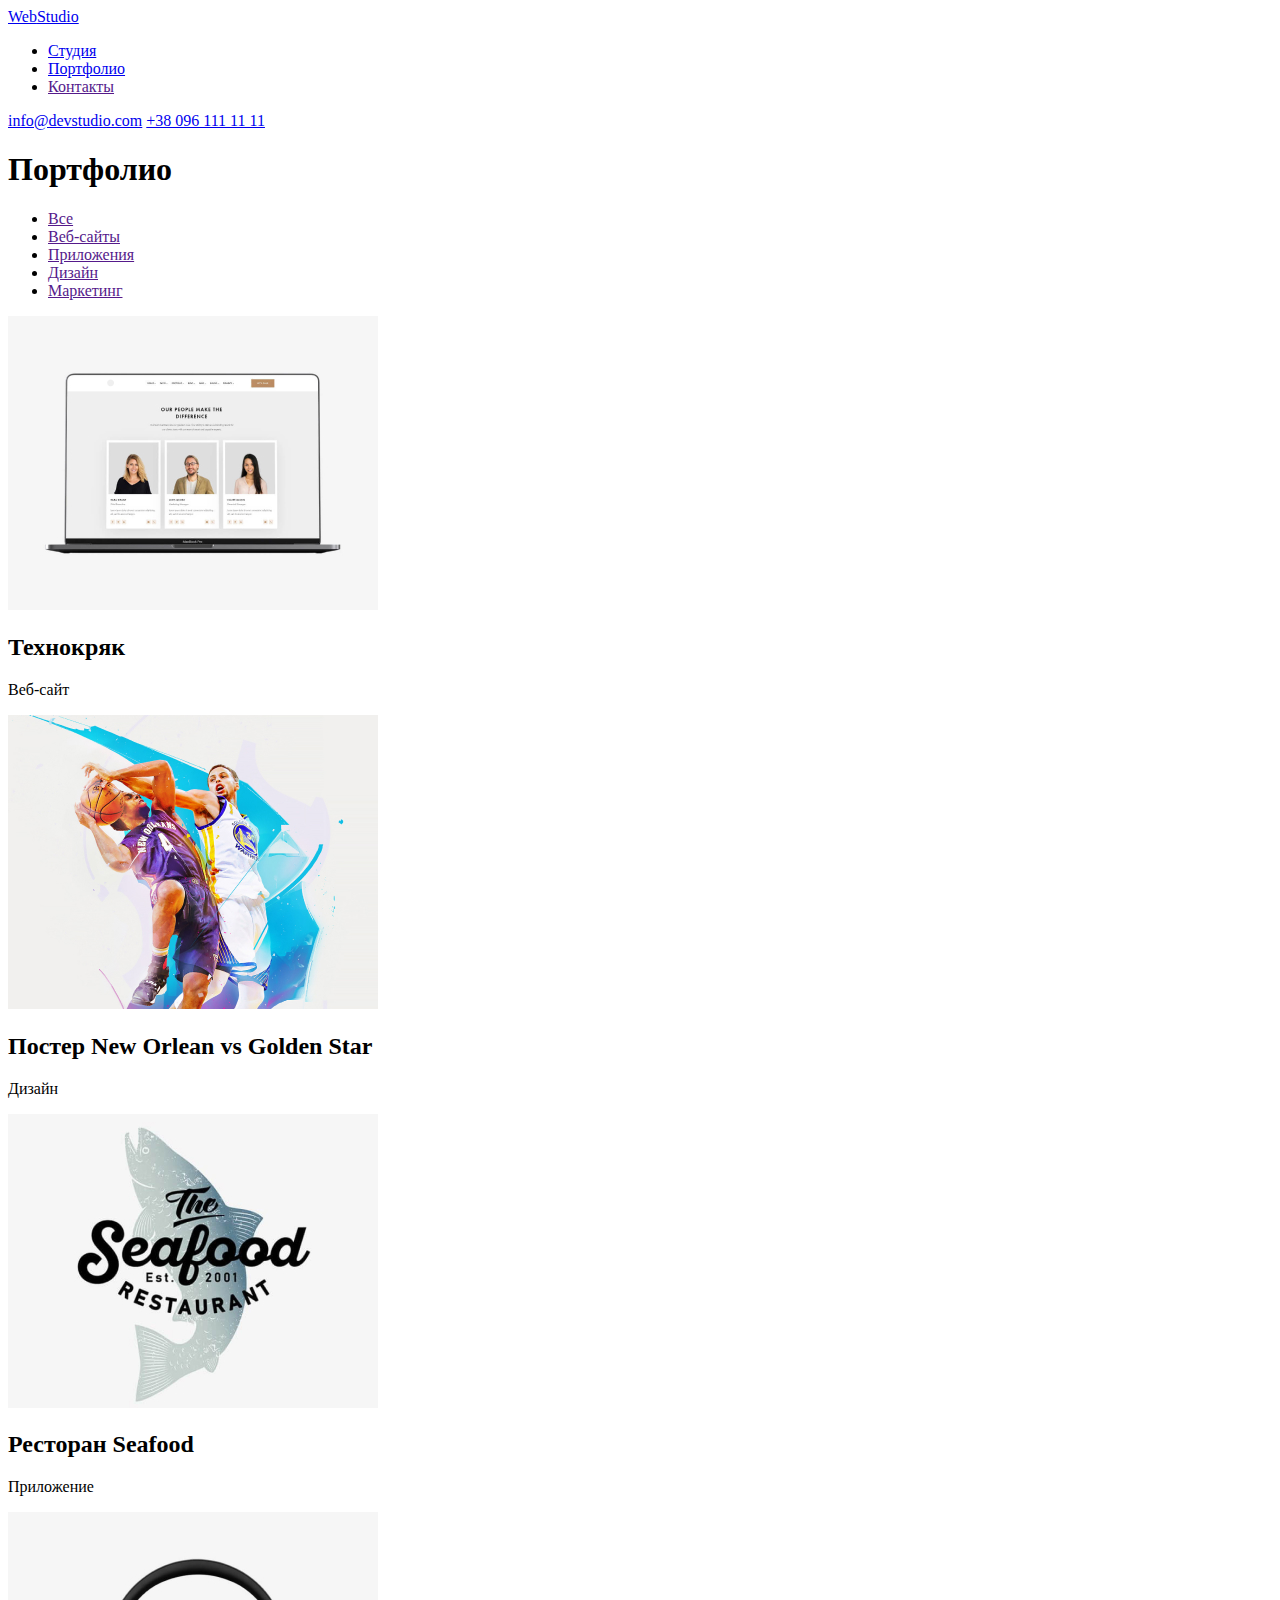
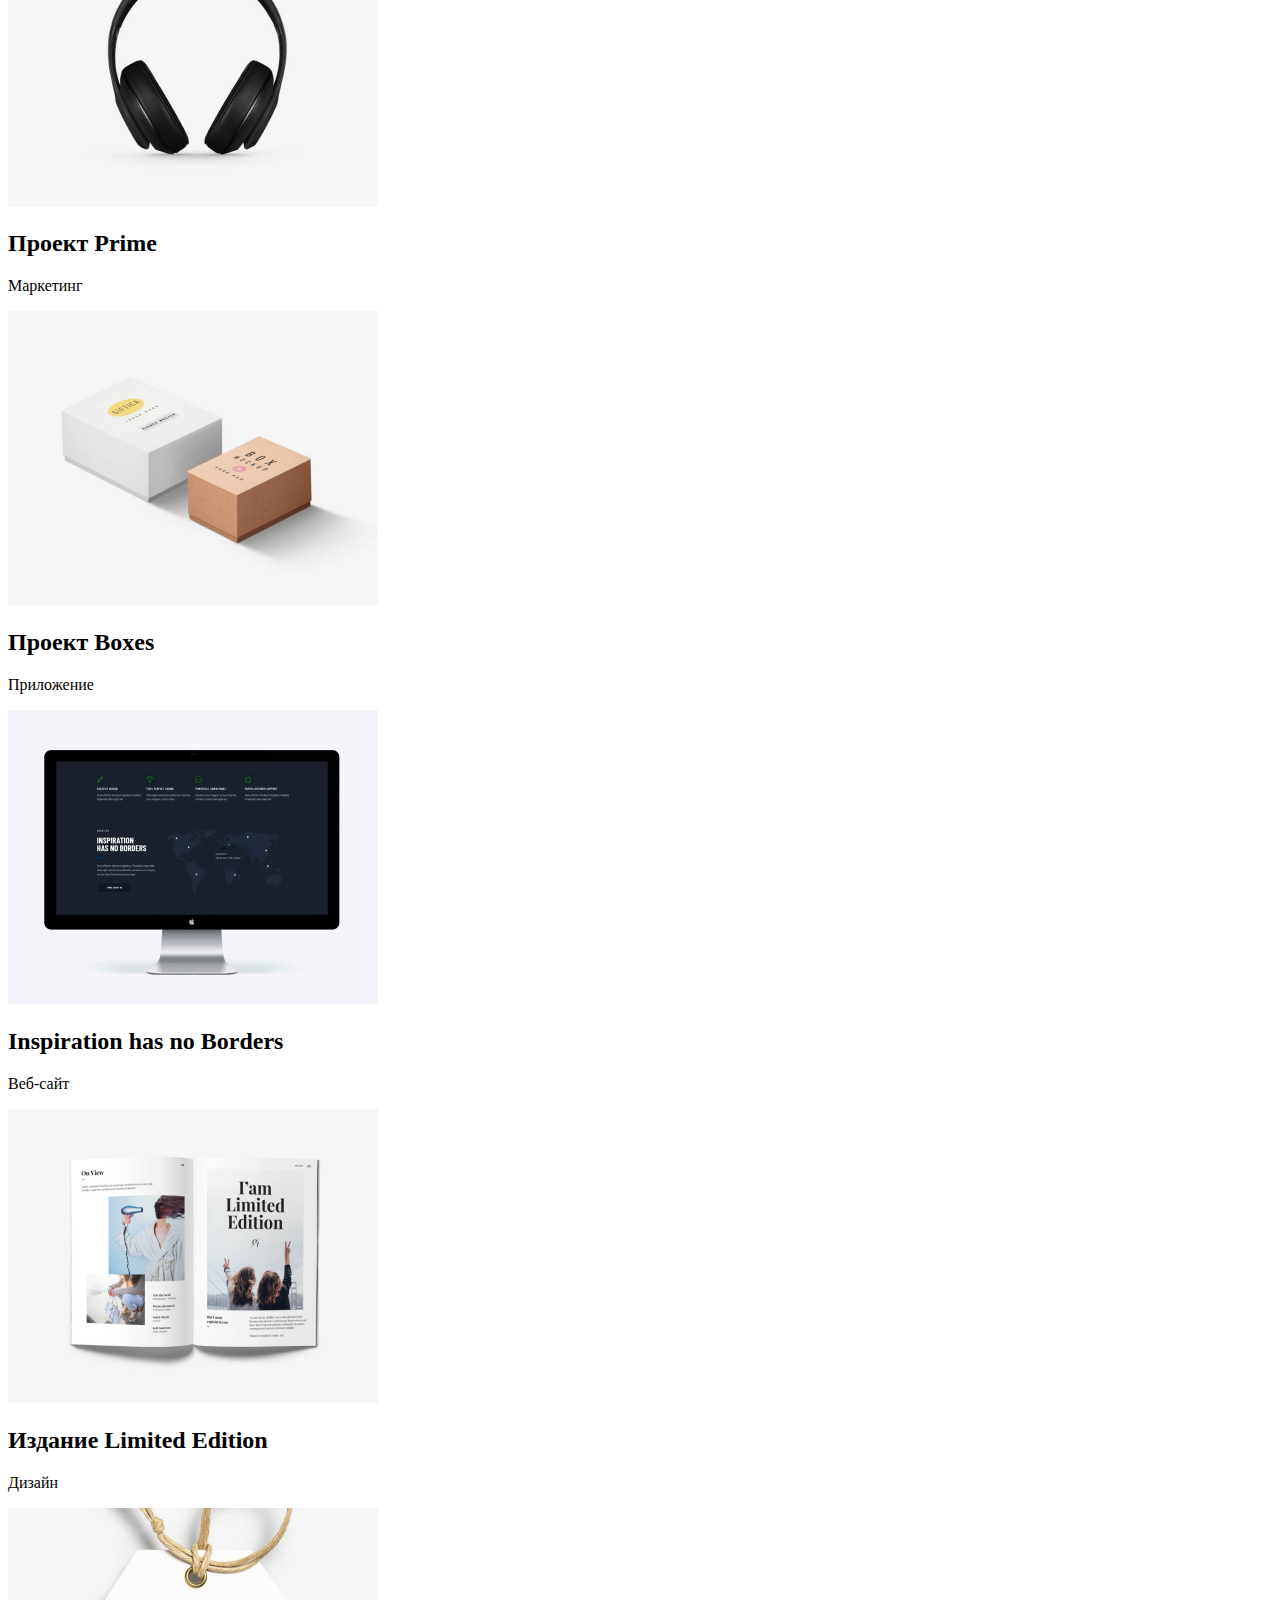
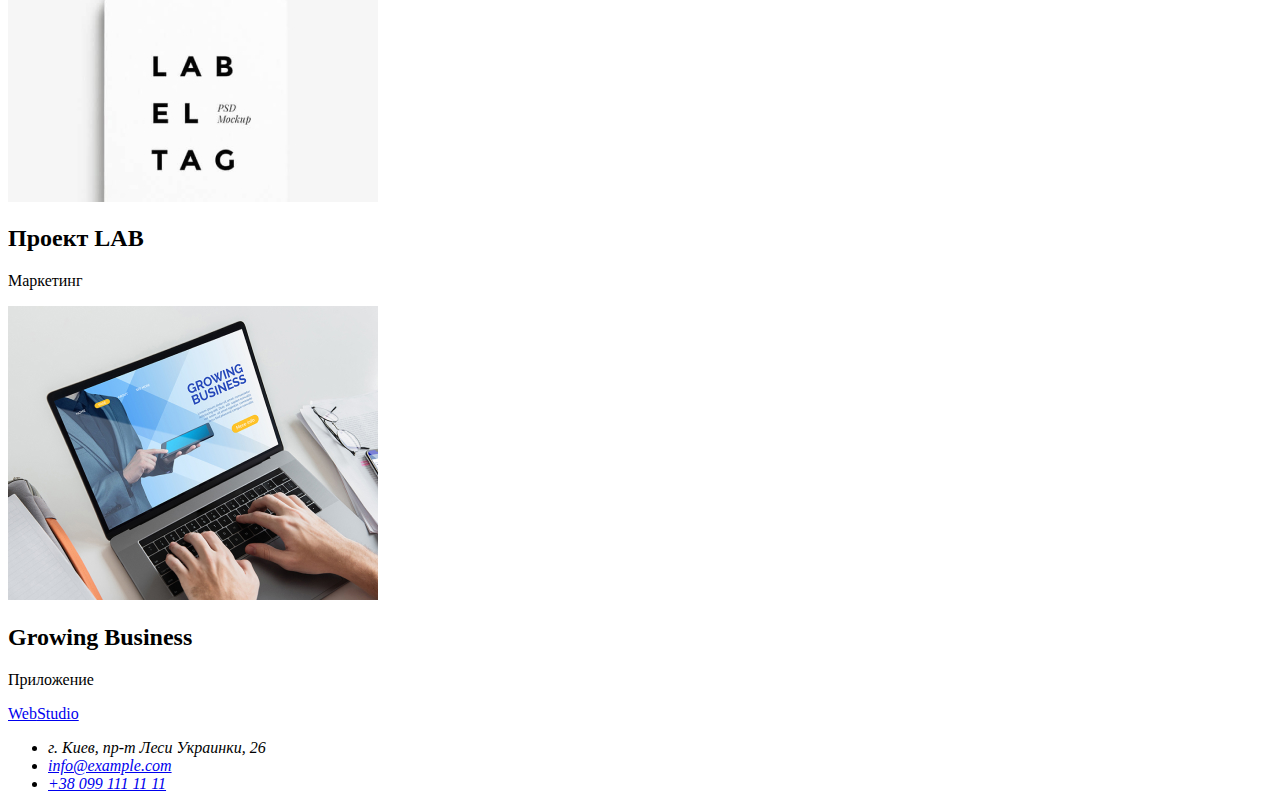
==== portfolio.html @ fa73f43c "добавляет файл портфолио" ====
<!DOCTYPE html>
<html lang="ru">
  <head>
    <meta charset="UTF-8" />
    <meta name="viewport" content="width=device-width, initial-scale=1.0" />
    <title>Document</title>
    <link rel="stylesheet" href="./css/style.css" />
  </head>

  <body>
    <!--header-->
    <header>
      <a class="logo" href="./index.html">
        <span class="first">Web</span><span class="second">Studio</span>
      </a>
      <nav>
        <ul class="site-nav list">
          <li><a class="link" href="./index.html">Студия</a></li>
          <li><a class="link current" href="./portfolio.html">Портфолио</a></li>
          <li><a class="link" href="">Контакты</a></li>
        </ul>
      </nav>
      <a class="address-head" href="mailto:info@devstudio.com"
        >info@devstudio.com</a
      >
      <a class="address-head" href="tel:+380961111111">+38 096 111 11 11</a>
    </header>
    <!-- Hero -->
    <main>
      <h1 class="title">Портфолио</h1>
      <!-- types of jobs -->
      <ul class="items">
        <li><a class="projects" href="">Все</a></li>
        <li><a class="projects" href="">Веб-сайты</a></li>
        <li><a class="projects" href="">Приложения</a></li>
        <li><a class="projects" href="">Дизайн</a></li>
        <li><a class="projects" href="">Маркетинг</a></li>
      </ul>
      <section>
        <img
          src="./img/portfolio/portfolio1.jpg"
          alt="Проект веб-сайта"
          width="370"
        />
        <h2>Технокряк</h2>
        <p>Веб-сайт</p>
      </section>
      <section>
        <img
          src="./img/portfolio/portfolio2.jpg"
          alt="Проект дизайна"
          width="370"
        />
        <h2>Постер New Orlean vs Golden Star</h2>
        <p>Дизайн</p>
      </section>
      <section>
        <img
          src="./img/portfolio/portfolio3.jpg"
          alt="Проект приложения"
          width="370"
        />
        <h2>Ресторан Seafood</h2>
        <p>Приложение</p>
      </section>
      <section>
        <img
          src="./img/portfolio/portfolio4.jpg"
          alt="Проект маркетинга"
          width="370"
        />
        <h2>Проект Prime</h2>
        <p>Маркетинг</p>
      </section>
      <section>
        <img
          src="./img/portfolio/portfolio5.jpg"
          alt="Проект приложения"
          width="370"
        />
        <h2>Проект Boxes</h2>
        <p>Приложение</p>
      </section>
      <section>
        <img
          src="./img/portfolio/portfolio6.jpg"
          alt="Проект веб-сайта"
          width="370"
        />
        <h2>Inspiration has no Borders</h2>
        <p>Веб-сайт</p>
      </section>
      <section>
        <img
          src="./img/portfolio/portfolio7.jpg"
          alt="Проект дизайна"
          width="370"
        />
        <h2>Издание Limited Edition</h2>
        <p>Дизайн</p>
      </section>
      <section>
        <img
          src="./img/portfolio/portfolio8.jpg"
          alt="Проект маркетинга"
          width="370"
        />
        <h2>Проект LAB</h2>
        <p>Маркетинг</p>
      </section>
      <section>
        <img
          src="./img/portfolio/portfolio9.jpg"
          alt="Проект приложения"
          width="370"
        />
        <h2>Growing Business</h2>
        <p>Приложение</p>
      </section>
    </main>
    <!--footer-->
    <footer>
      <a class="logo" href="./index.html">
        <span class="first">Web</span><span class="second">Studio</span>
      </a>
      <address>
        <ul>
          <li class="address">г. Киев, пр-т Леси Украинки, 26</li>
          <li>
            <a class="address-foot" href="mailto:info@example.com">
              info@example.com
            </a>
          </li>
          <li>
            <a class="address-foot" href="tel:+380991111111">
              +38 099 111 11 11
            </a>
          </li>
        </ul>
      </address>
    </footer>
  </body>
</html>
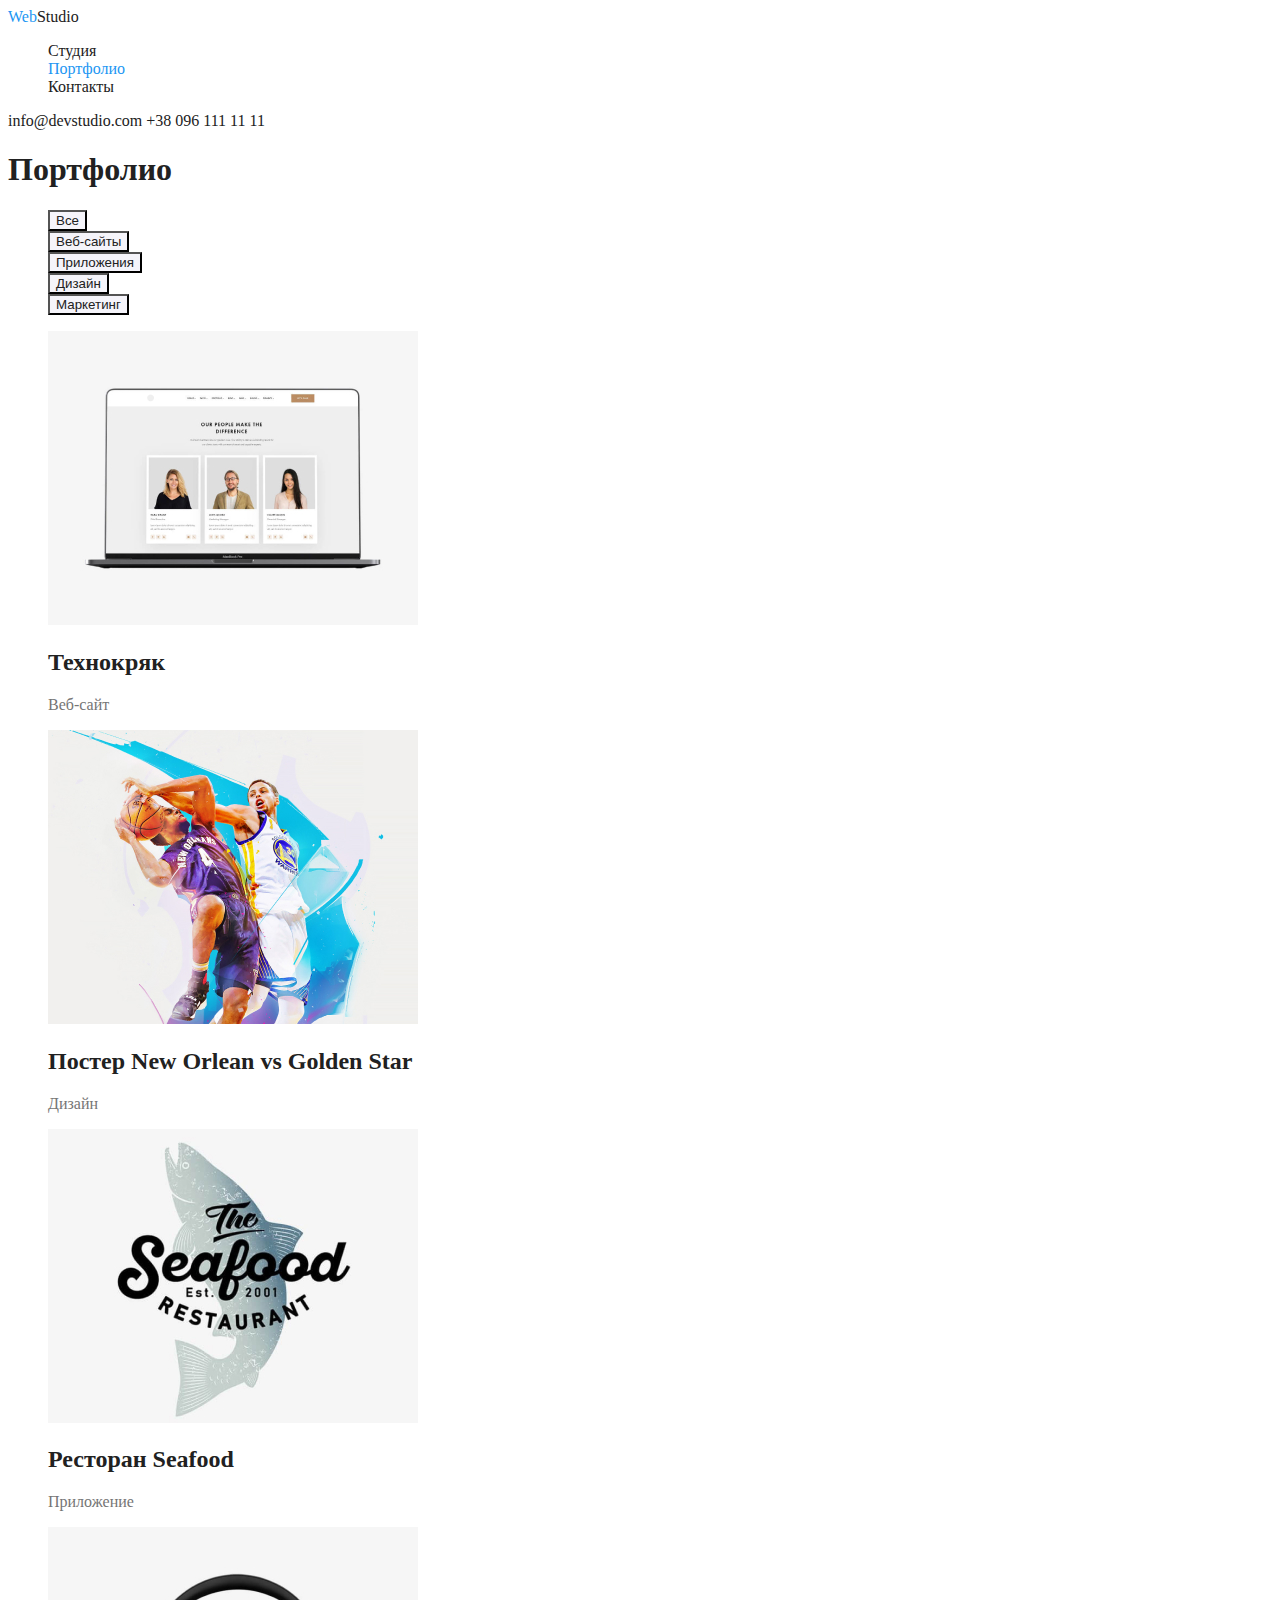
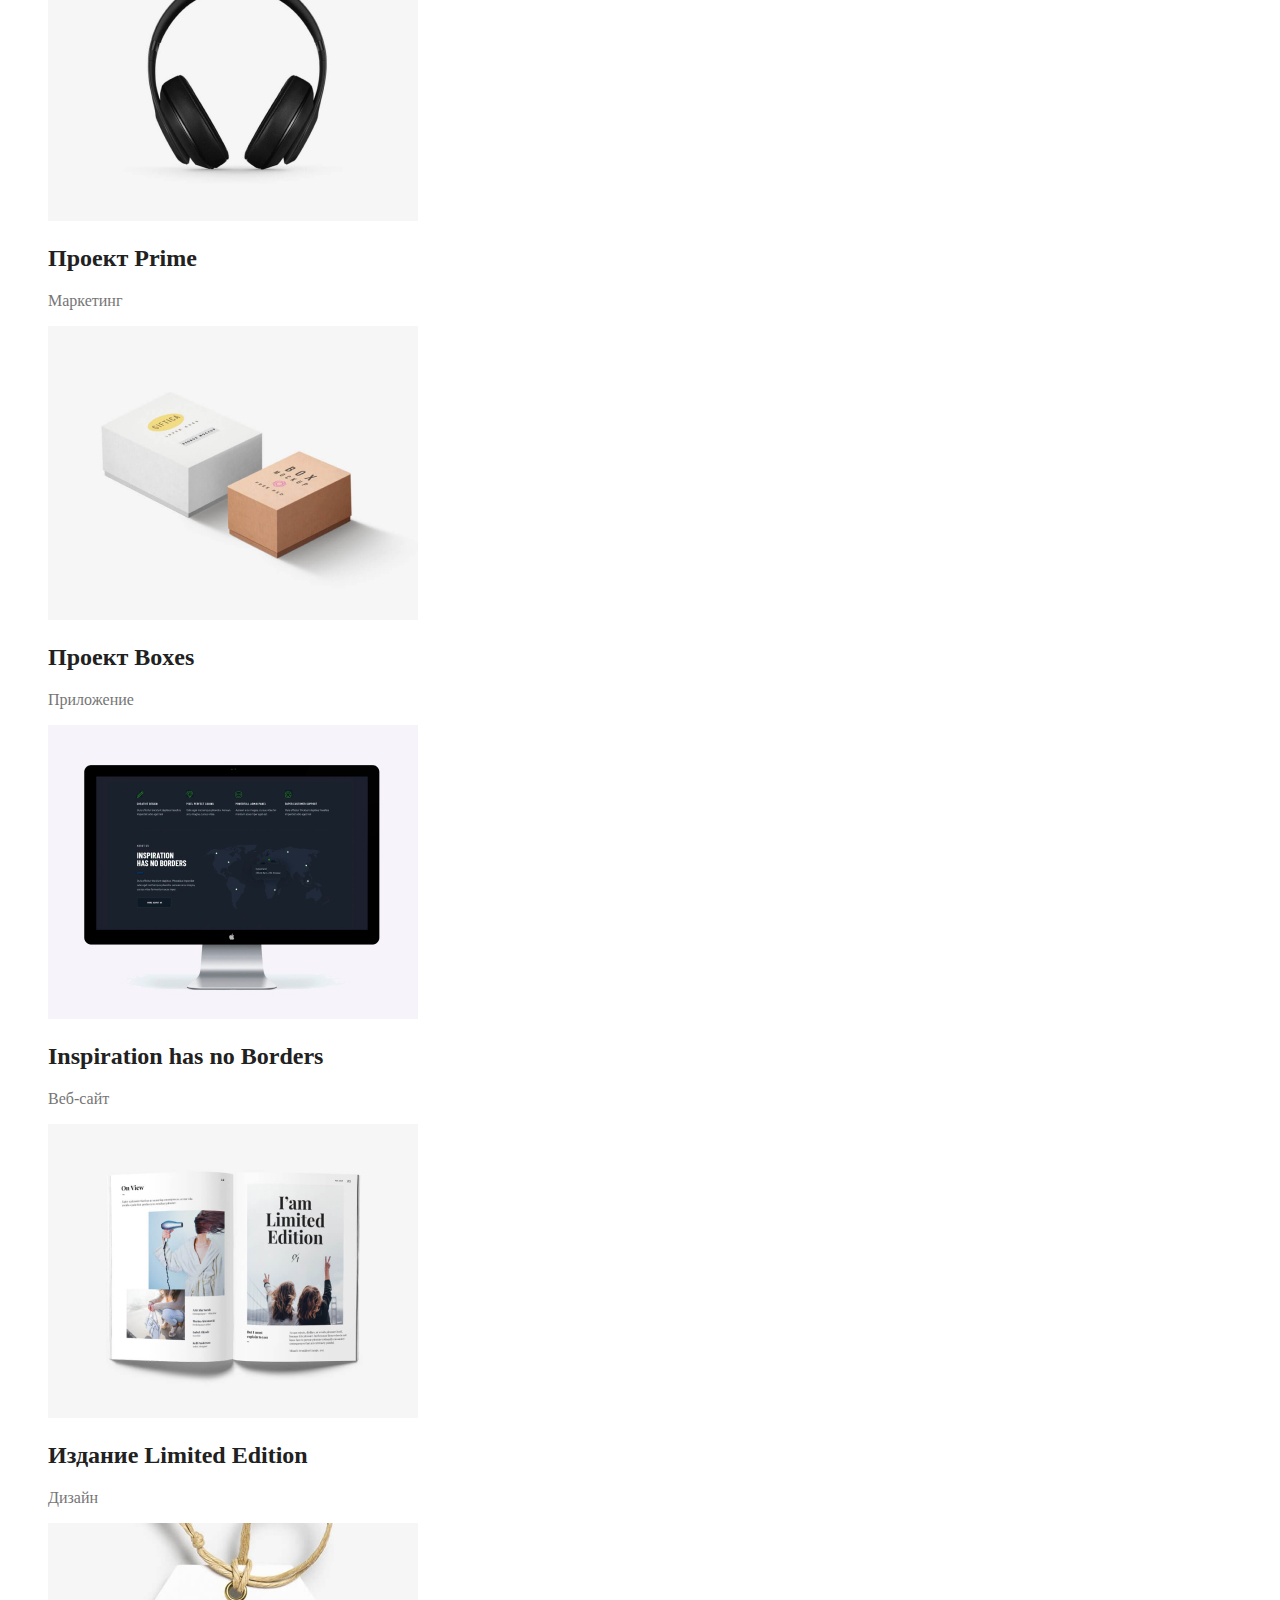
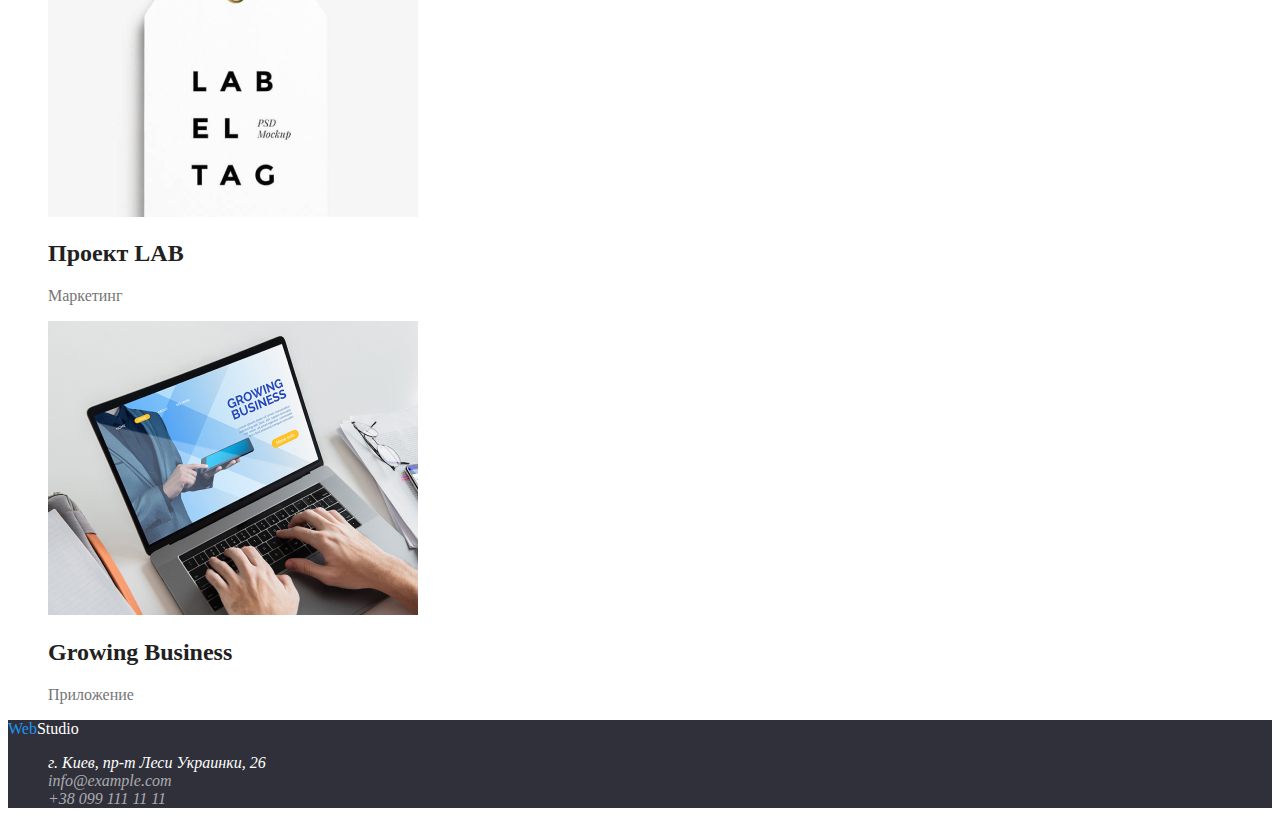
==== commit 56850061: "виправлення помилок" ====
--- a/portfolio.html
+++ b/portfolio.html
@@ -4,6 +4,10 @@
     <meta charset="UTF-8" />
     <meta name="viewport" content="width=device-width, initial-scale=1.0" />
     <title>Document</title>
+    <link
+      href="https://fonts.googleapis.com/css2?family=Raleway:wght@700&family=Roboto:wght@400;500;700;900&display=swap"
+      rel="stylesheet"
+    />
     <link rel="stylesheet" href="./css/style.css" />
   </head>
 
@@ -11,120 +15,138 @@
     <!--header-->
     <header>
       <a class="logo" href="./index.html">
-        <span class="first">Web</span><span class="second">Studio</span>
+        <span class="logo-first">Web</span
+        ><span class="logo-second">Studio</span>
       </a>
       <nav>
         <ul class="site-nav list">
-          <li><a class="link" href="./index.html">Студия</a></li>
-          <li><a class="link current" href="./portfolio.html">Портфолио</a></li>
-          <li><a class="link" href="">Контакты</a></li>
+          <li>
+            <a class="site-nav-link" href="./index.html">
+              Студия
+            </a>
+          </li>
+          <li>
+            <a class="site-nav-link current" href="./portfolio.html">
+              Портфолио
+            </a>
+          </li>
+          <li>
+            <a class="site-nav-link" href="">
+              Контакты
+            </a>
+          </li>
         </ul>
       </nav>
-      <a class="address-head" href="mailto:info@devstudio.com"
-        >info@devstudio.com</a
-      >
-      <a class="address-head" href="tel:+380961111111">+38 096 111 11 11</a>
+      <a class="address-head" href="mailto:info@devstudio.com">
+        info@devstudio.com
+      </a>
+      <a class="address-head" href="tel:+380961111111">
+        +38 096 111 11 11
+      </a>
     </header>
     <!-- Hero -->
     <main>
       <h1 class="title">Портфолио</h1>
       <!-- types of jobs -->
-      <ul class="items">
-        <li><a class="projects" href="">Все</a></li>
-        <li><a class="projects" href="">Веб-сайты</a></li>
-        <li><a class="projects" href="">Приложения</a></li>
-        <li><a class="projects" href="">Дизайн</a></li>
-        <li><a class="projects" href="">Маркетинг</a></li>
+      <ul class="items list">
+        <li><button type="button" class="projects">Все</button></li>
+        <li><button type="button" class="projects">Веб-сайты</button></li>
+        <li><button type="button" class="projects">Приложения</button></li>
+        <li><button type="button" class="projects">Дизайн</button></li>
+        <li><button type="button" class="projects">Маркетинг</button></li>
       </ul>
-      <section>
-        <img
-          src="./img/portfolio/portfolio1.jpg"
-          alt="Проект веб-сайта"
-          width="370"
-        />
-        <h2>Технокряк</h2>
-        <p>Веб-сайт</p>
-      </section>
-      <section>
-        <img
-          src="./img/portfolio/portfolio2.jpg"
-          alt="Проект дизайна"
-          width="370"
-        />
-        <h2>Постер New Orlean vs Golden Star</h2>
-        <p>Дизайн</p>
-      </section>
-      <section>
-        <img
-          src="./img/portfolio/portfolio3.jpg"
-          alt="Проект приложения"
-          width="370"
-        />
-        <h2>Ресторан Seafood</h2>
-        <p>Приложение</p>
-      </section>
-      <section>
-        <img
-          src="./img/portfolio/portfolio4.jpg"
-          alt="Проект маркетинга"
-          width="370"
-        />
-        <h2>Проект Prime</h2>
-        <p>Маркетинг</p>
-      </section>
-      <section>
-        <img
-          src="./img/portfolio/portfolio5.jpg"
-          alt="Проект приложения"
-          width="370"
-        />
-        <h2>Проект Boxes</h2>
-        <p>Приложение</p>
-      </section>
-      <section>
-        <img
-          src="./img/portfolio/portfolio6.jpg"
-          alt="Проект веб-сайта"
-          width="370"
-        />
-        <h2>Inspiration has no Borders</h2>
-        <p>Веб-сайт</p>
-      </section>
-      <section>
-        <img
-          src="./img/portfolio/portfolio7.jpg"
-          alt="Проект дизайна"
-          width="370"
-        />
-        <h2>Издание Limited Edition</h2>
-        <p>Дизайн</p>
-      </section>
-      <section>
-        <img
-          src="./img/portfolio/portfolio8.jpg"
-          alt="Проект маркетинга"
-          width="370"
-        />
-        <h2>Проект LAB</h2>
-        <p>Маркетинг</p>
-      </section>
-      <section>
-        <img
-          src="./img/portfolio/portfolio9.jpg"
-          alt="Проект приложения"
-          width="370"
-        />
-        <h2>Growing Business</h2>
-        <p>Приложение</p>
-      </section>
+      <ul class="list">
+        <li>
+          <img
+            src="./img/portfolio/portfolio1.jpg"
+            alt="Проект веб-сайта"
+            width="370"
+          />
+          <h2>Технокряк</h2>
+          <p>Веб-сайт</p>
+        </li>
+        <li>
+          <img
+            src="./img/portfolio/portfolio2.jpg"
+            alt="Проект дизайна"
+            width="370"
+          />
+          <h2>Постер New Orlean vs Golden Star</h2>
+          <p>Дизайн</p>
+        </li>
+        <li>
+          <img
+            src="./img/portfolio/portfolio3.jpg"
+            alt="Проект приложения"
+            width="370"
+          />
+          <h2>Ресторан Seafood</h2>
+          <p>Приложение</p>
+        </li>
+        <li>
+          <img
+            src="./img/portfolio/portfolio4.jpg"
+            alt="Проект маркетинга"
+            width="370"
+          />
+          <h2>Проект Prime</h2>
+          <p>Маркетинг</p>
+        </li>
+        <li>
+          <img
+            src="./img/portfolio/portfolio5.jpg"
+            alt="Проект приложения"
+            width="370"
+          />
+          <h2>Проект Boxes</h2>
+          <p>Приложение</p>
+        </li>
+        <li>
+          <img
+            src="./img/portfolio/portfolio6.jpg"
+            alt="Проект веб-сайта"
+            width="370"
+          />
+          <h2>Inspiration has no Borders</h2>
+          <p>Веб-сайт</p>
+        </li>
+        <li>
+          <img
+            src="./img/portfolio/portfolio7.jpg"
+            alt="Проект дизайна"
+            width="370"
+          />
+          <h2>Издание Limited Edition</h2>
+          <p>Дизайн</p>
+        </li>
+        <li>
+          <img
+            src="./img/portfolio/portfolio8.jpg"
+            alt="Проект маркетинга"
+            width="370"
+          />
+          <h2>Проект LAB</h2>
+          <p>Маркетинг</p>
+        </li>
+        <li>
+          <img
+            src="./img/portfolio/portfolio9.jpg"
+            alt="Проект приложения"
+            width="370"
+          />
+          <h2>Growing Business</h2>
+          <p>Приложение</p>
+        </li>
+      </ul>
     </main>
     <!--footer-->
     <footer>
       <a class="logo" href="./index.html">
-        <span class="first">Web</span><span class="second">Studio</span>
+        <span class="logo-first">Web</span
+        ><span class="logo-third">Studio</span>
       </a>
       <address>
-        <ul>
+        <ul class="list">
           <li class="address">г. Киев, пр-т Леси Украинки, 26</li>
           <li>
             <a class="address-foot" href="mailto:info@example.com">
--- a/css/style.css
+++ b/css/style.css
@@ -0,0 +1,96 @@
+/* full site */
+/* Колір основного тексту #757575 */
+/* Колір вторинного тексту #212121 */
+/* білий #FFFFFF */
+/* акцент #2196F3 */
+/* вторинний фон #2F303A */
+/* третинний фон #F5F4FA */
+/* футер rgba(255, 255, 255, 0.6) */
+
+:root {
+  --primary-text-color: #757575;
+  --title-text-color: #212121;
+  --accent-color: #2196f3;
+  --primary-white-color: #ffffff;
+  --additional-color: rgba(255, 255, 255, 0.6);
+  --second-background: #2f303a;
+  --additional-background: #f5f4fa;
+}
+
+body {
+  background-color: var(--primary-white-color);
+  color: var(--primary-text-color);
+}
+
+a {
+  text-decoration: none;
+}
+.list {
+  list-style: none;
+}
+/* header */
+.logo .logo-first {
+  color: var(--accent-color);
+}
+
+.logo .logo-second {
+  color: var(--title-text-color);
+}
+.logo .logo-third {
+  color: var(--primary-white-color);
+}
+.site-nav .site-nav-link {
+  color: var(--title-text-color);
+}
+.site-nav .site-nav-link:hover,
+.site-nav .site-nav-link:focus {
+  color: var(--accent-color);
+}
+.site-nav .site-nav-link.current {
+  color: var(--accent-color);
+}
+.address-head {
+  color: var(--title-text-color);
+}
+.address-head:hover,
+.address-head:focus {
+  color: var(--accent-color);
+}
+
+.hero {
+  color: var(--primary-white-color);
+  background-color: var(--second-background);
+}
+.button {
+  color: var(--primary-white-color);
+  background-color: var(--accent-color);
+}
+h2 {
+  color: var(--title-text-color);
+}
+h3 {
+  color: var(--title-text-color);
+}
+
+.address {
+  color: var(--primary-white-color);
+}
+.address-foot {
+  color: var(--additional-color);
+}
+.title {
+  color: var(--title-text-color);
+}
+.items .projects {
+  color: var(--title-text-color);
+  background-color: var(--additional-background);
+}
+.items .projects:hover,
+.items .projects:focus {
+  color: var(--primary-white-color);
+  background-color: var(--accent-color);
+}
+
+footer {
+  background-color: var(--second-background);
+}
